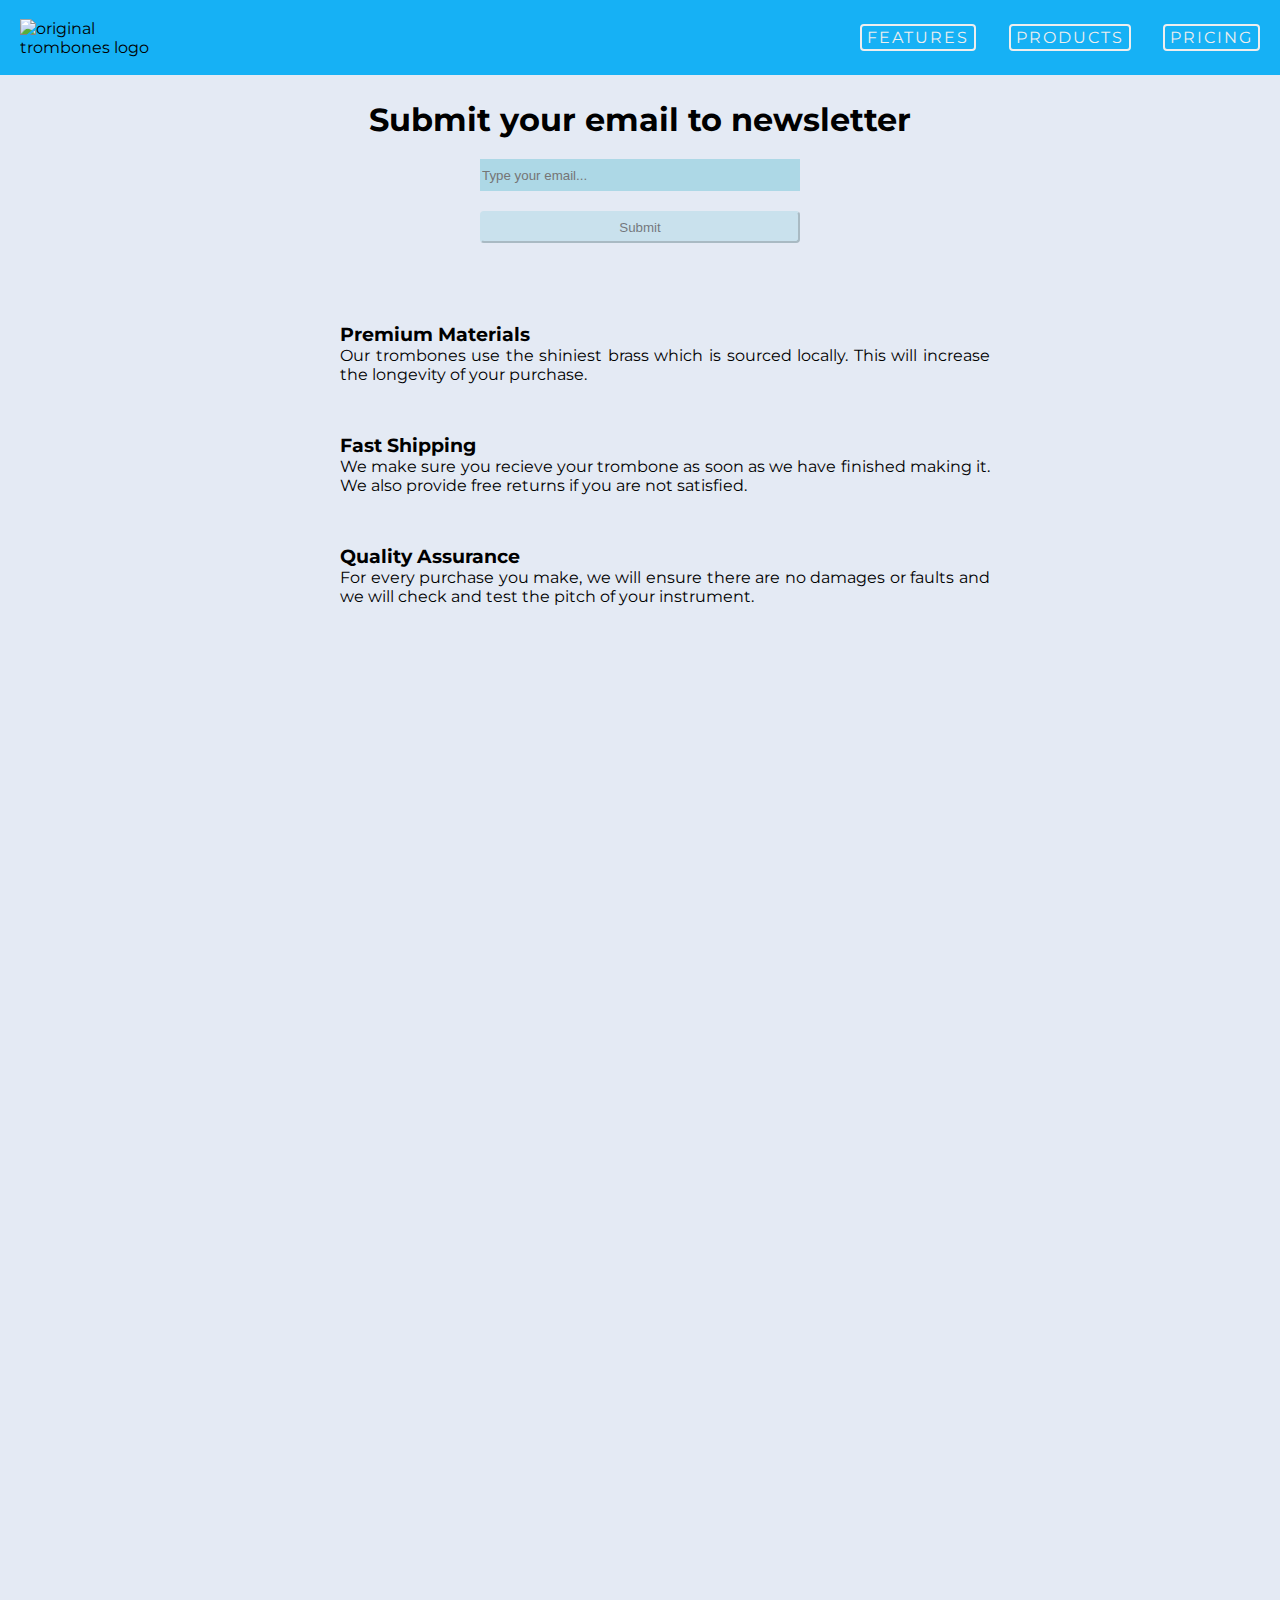
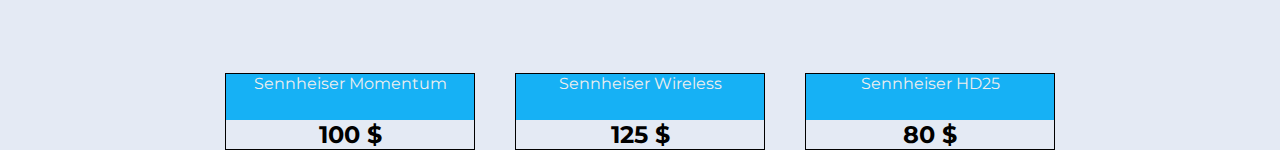
==== src/index.html @ 085ca84f "initial commit" ====
<!DOCTYPE html>
<html lang="en">
  <head>
    <meta charset="UTF-8" />
    <meta http-equiv="X-UA-Compatible" content="IE=edge" />
    <meta name="viewport" content="width=device-width, initial-scale=1.0" />
    <link rel="stylesheet" href="/src/css/style.css" />
    <link
      rel="stylesheet"
      href="https://use.fontawesome.com/releases/v5.8.1/css/all.css"
      integrity="sha384-50oBUHEmvpQ+1lW4y57PTFmhCaXp0ML5d60M1M7uH2+nqUivzIebhndOJK28anvf"
      crossorigin="anonymous"
    />
    <title>Document</title>
  </head>
  <body>
    <main>
      <div id="page-wrapper">
        <header id="header">
          <div class="logo">
            <img
              id="header-img"
              src="https://logodix.com/logo/1761823.png"
              alt="original trombones logo"
            />
          </div>
          <nav id="nav-bar">
            <ul>
              <li><a class="nav-link" href="#features">Features</a></li>
              <li><a class="nav-link" href="#how-it-works">Products</a></li>
              <li><a class="nav-link" href="#pricing">Pricing</a></li>
            </ul>
          </nav>
        </header>
        <form id="form">
          <h1>Submit your email to newsletter</h1>
          <input
            type="email"
            name=""
            id="email"
            placeholder="Type your email..."
          />
          <br />
          <button type="submit">Submit</button>
        </form>
        <div id="container">
          <section id="features">
            <div class="grid">
              <div class="icon">
                <i class="fas fa-3x fa-money-bill-wave"></i>
              </div>
              <div class="features-description">
                <h3>Premium Materials</h3>
                <p>
                  Our trombones use the shiniest brass which is sourced locally.
                  This will increase the longevity of your purchase.
                </p>
              </div>
            </div>
            <div class="grid">
              <div class="icon"><i class="fa fa-3x fa-truck"></i></div>
              <div class="features-description">
                <h3>Fast Shipping</h3>
                <p>
                  We make sure you recieve your trombone as soon as we have
                  finished making it. We also provide free returns if you are
                  not satisfied.
                </p>
              </div>
            </div>
            <div class="grid">
              <div class="icon">
                <i class="fa fa-3x fa-battery-full" aria-hidden="true"></i>
              </div>
              <div class="features-description">
                <h3>Quality Assurance</h3>
                <p>
                  For every purchase you make, we will ensure there are no
                  damages or faults and we will check and test the pitch of your
                  instrument.
                </p>
              </div>
            </div>
          </section>
          <section id="products">
            <div id="div-video">
              <iframe
                id="video"
                height="315"
                src="https://www.youtube-nocookie.com/embed/CUANvNUwFeI"
                frameborder="0"
                allow="accelerometer; autoplay; clipboard-write; encrypted-media; gyroscope; picture-in-picture"
                allowfullscreen
              ></iframe>
            </div>
            <div id="div-video">
              <iframe
                height="315"
                src="https://www.youtube.com/embed/4ZBLcZfAPZs"
                frameborder="0"
                allow="accelerometer; autoplay; clipboard-write; encrypted-media; gyroscope; picture-in-picture"
                allowfullscreen
              ></iframe>
            </div>
            <div id="div-video">
              <iframe
                height="315"
                src="https://www.youtube-nocookie.com/embed/wB7Nhq5HQFA"
                frameborder="0"
                allow="accelerometer; autoplay; clipboard-write; encrypted-media; gyroscope; picture-in-picture"
                allowfullscreen
              ></iframe>
            </div>
          </section>
          <section id="pricing">
            <div class="grid">
              <div class="product" id="product-first">
                <div class="product-heading">Sennheiser Momentum</div>
                <h2>100 $</h2>
              </div>
              <div class="product" id="product-second">
                <div class="product-heading">Sennheiser Wireless</div>
                <h2>125 $</h2>
              </div>
              <div class="product" id="product-third">
                <div class="product-heading">Sennheiser HD25</div>
                <h2>80 $</h2>
              </div>
            </div>
          </section>
        </div>
        <footer></footer>
      </div>
    </main>
  </body>
</html>
---- src/css/style.css ----
/** global element styling **/

@import url("https://fonts.googleapis.com/css2?family=Montserrat:ital@1&display=swap");

* {
  margin: 0;
  padding: 0;
  box-sizing: border-box;
}

body {
  background-color: #e4eaf4;
  font-family: "Montserrat", sans-serif;
}

#page-wrapper {
  position: relative;
  text-align: center;
}

li {
  list-style: none;
}

a {
  color: #eee;
  text-decoration: none;
  text-transform: uppercase;
  border: solid 2px #eee;
  padding: 2px 5px;
  border-radius: 4px;
}

header {
  position: fixed;
  width: 100%;
  top: 0;
  height: 75px;
  padding: 0px 20px;
  display: flex;
  justify-content: space-between;
  align-items: center;
  background-color: #16b1f5;
}

form {
  margin-top: 100px;
  line-break: strict;
}

form > input {
  margin-top: 20px;
  width: 320px;
  height: 32px;
  border-color: transparent;
  background-color: lightblue;
  color: black;
}

form > button {
  margin-top: 20px;
  height: 32px;
  border-color: transparent;
  border-radius: 4px;
  border-color: lightblue;
  background-color: lightblue;
  width: 320px;
  opacity: 0.5;
}

form > button:hover {
  opacity: 1;
}
.logo {
  width: 60vw;
}

.logo > img {
  width: 100%;
  height: 100%;
  width: 150px;
  display: flex;
  justify-content: center;
  align-items: center;
  text-align: left;
  margin-left: 0px;
}

nav {
  font-weight: 400;
  z-index: 1;
}

nav > ul {
  min-width: 400px;
  display: flex;
  flex-direction: row;
  justify-content: space-between;
  letter-spacing: 2px;
}

.grid {
  display: flex;
  justify-content: center;
}

#features {
  margin: auto;
  width: 80%;
  margin-top: 80px;
}

#features .icon {
  color: #16b1f5;
  justify-content: center;
  margin-right: 50px;
}

.features-description {
  text-align: left;
  margin-bottom: 50px;
  max-width: 650px;
}

.features-description > p {
  text-align: justify;
}

#div-video {
  margin: auto;
  width: 80%;
  justify-content: center;
}

#div-video > iframe {
  width: 100%;
  max-width: 615px;
  margin-bottom: 20px;
}

.product {
  border: 1px solid;
  border-color: black;
  width: 250px;
  margin: 0 20px;
}

.product-heading {
  background-color: #16b1f5;
  color: #eee;
  height: 46px;
}

.product-heading > h2 {
  vertical-align: middle;
}

@media (max-width: 578px) {
  header {
    display: flex;
    height: 120px;
    justify-content: end;
  }

  form {
    margin-top: 155px;
  }

  nav > ul {
    min-width: 150px;
    flex-direction: column;
    align-items: flex-end;
    margin: auto;
  }

  nav > ul > li {
    margin-top: 8px;
    margin-bottom: 8px;
  }

  ul {
    justify-content: flex-end;
    margin-left: auto;
  }
}
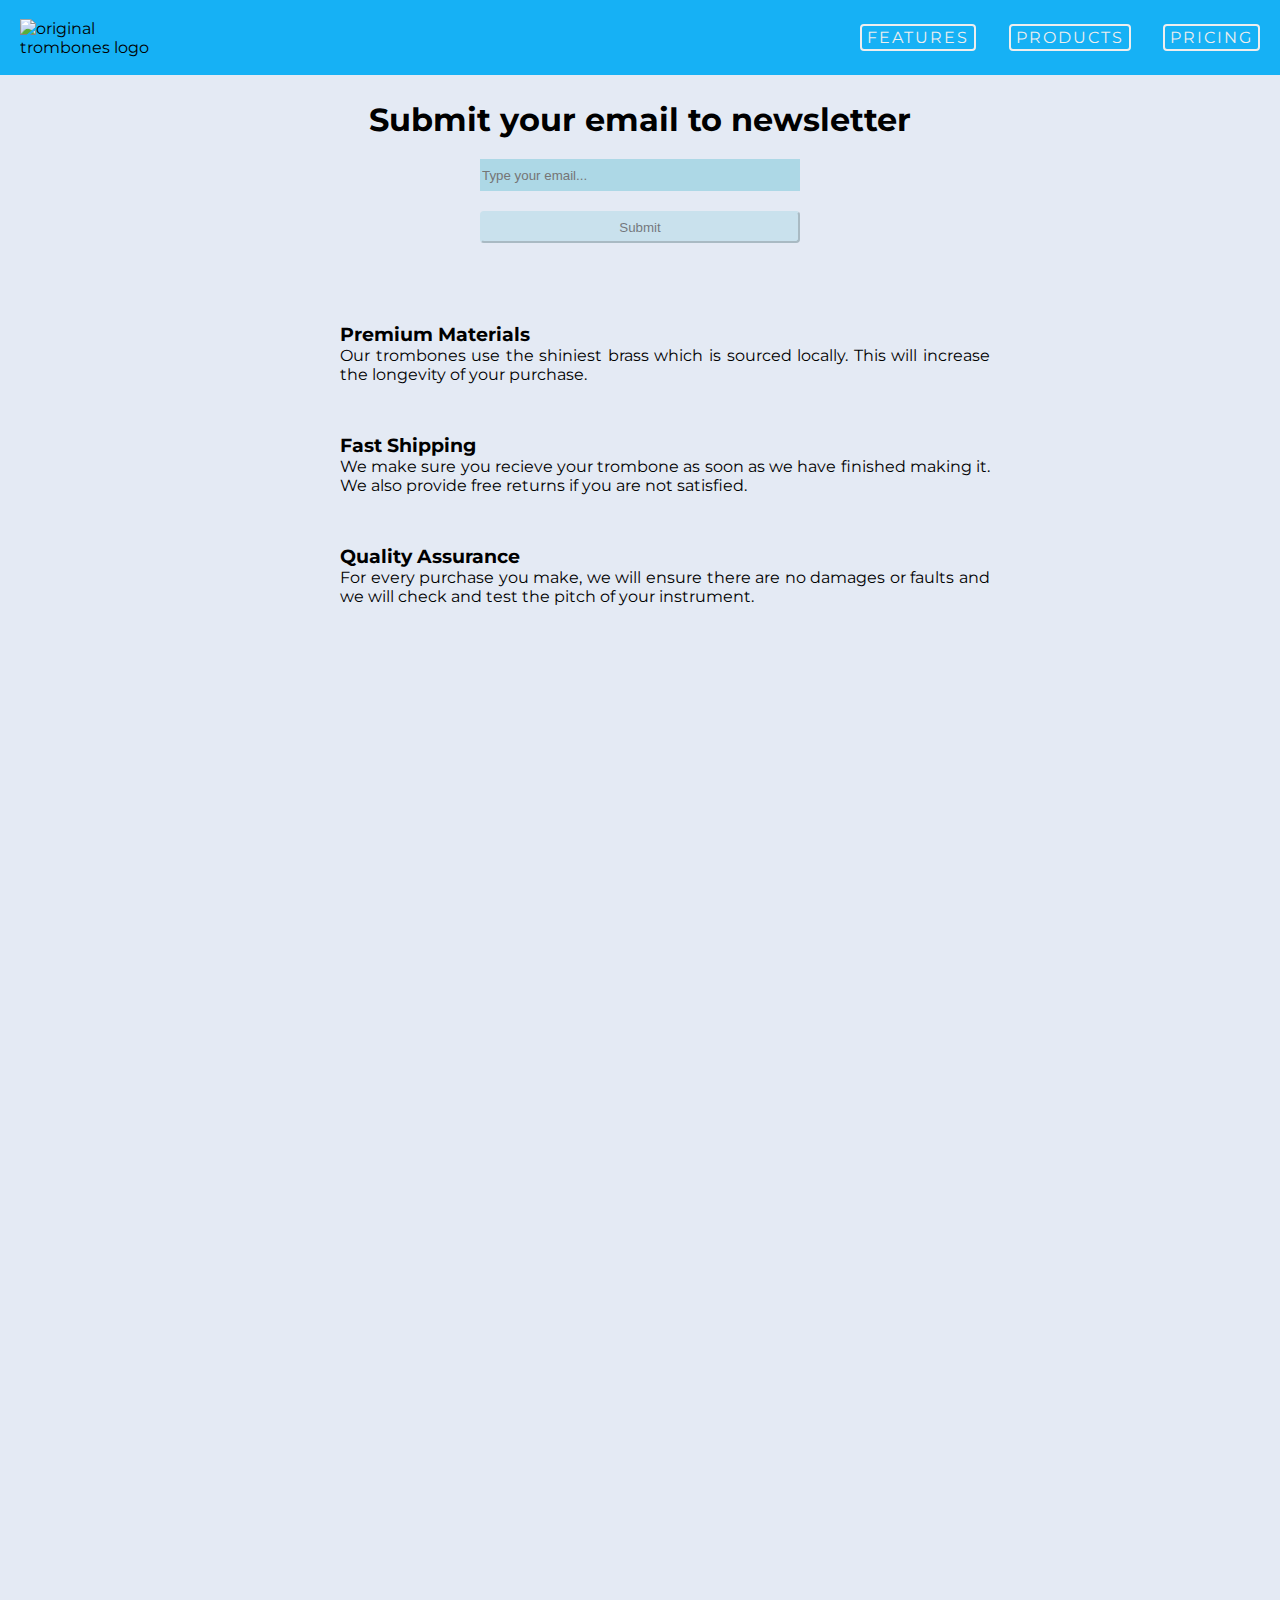
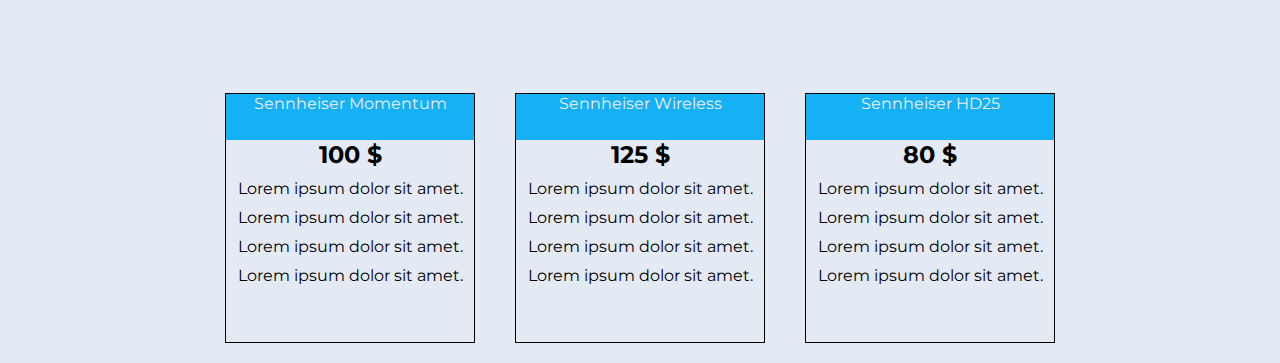
==== commit 7af19fda: "update conent" ====
--- a/src/index.html
+++ b/src/index.html
@@ -113,18 +113,36 @@
             </div>
           </section>
           <section id="pricing">
-            <div class="grid">
+            <div class="product-grid">
               <div class="product" id="product-first">
                 <div class="product-heading">Sennheiser Momentum</div>
                 <h2>100 $</h2>
+                <ul>
+                  <li>Lorem ipsum dolor sit amet.</li>
+                  <li>Lorem ipsum dolor sit amet.</li>
+                  <li>Lorem ipsum dolor sit amet.</li>
+                  <li>Lorem ipsum dolor sit amet.</li>
+                </ul>
               </div>
               <div class="product" id="product-second">
                 <div class="product-heading">Sennheiser Wireless</div>
                 <h2>125 $</h2>
+                <ul>
+                  <li>Lorem ipsum dolor sit amet.</li>
+                  <li>Lorem ipsum dolor sit amet.</li>
+                  <li>Lorem ipsum dolor sit amet.</li>
+                  <li>Lorem ipsum dolor sit amet.</li>
+                </ul>
               </div>
               <div class="product" id="product-third">
                 <div class="product-heading">Sennheiser HD25</div>
                 <h2>80 $</h2>
+                <ul>
+                  <li>Lorem ipsum dolor sit amet.</li>
+                  <li>Lorem ipsum dolor sit amet.</li>
+                  <li>Lorem ipsum dolor sit amet.</li>
+                  <li>Lorem ipsum dolor sit amet.</li>
+                </ul>
               </div>
             </div>
           </section>
--- a/src/css/style.css
+++ b/src/css/style.css
@@ -104,6 +104,11 @@
   justify-content: center;
 }
 
+.product-grid {
+  display: flex;
+  justify-content: center;
+}
+
 #features {
   margin: auto;
   width: 80%;
@@ -142,7 +147,8 @@
   border: 1px solid;
   border-color: black;
   width: 250px;
-  margin: 0 20px;
+  height: 250px;
+  margin: 20px 20px;
 }
 
 .product-heading {
@@ -153,6 +159,12 @@
 
 .product-heading > h2 {
   vertical-align: middle;
+  margin: 10px 10px;
+  font-weight: bold;
+}
+
+.product > ul > li {
+  margin: 10px;
 }
 
 @media (max-width: 578px) {
@@ -183,3 +195,14 @@
     margin-left: auto;
   }
 }
+
+@media (max-width: 928px) {
+  .product-grid {
+    display: flex;
+    flex-direction: column;
+  }
+
+  .product {
+    margin: 20px auto;
+  }
+}
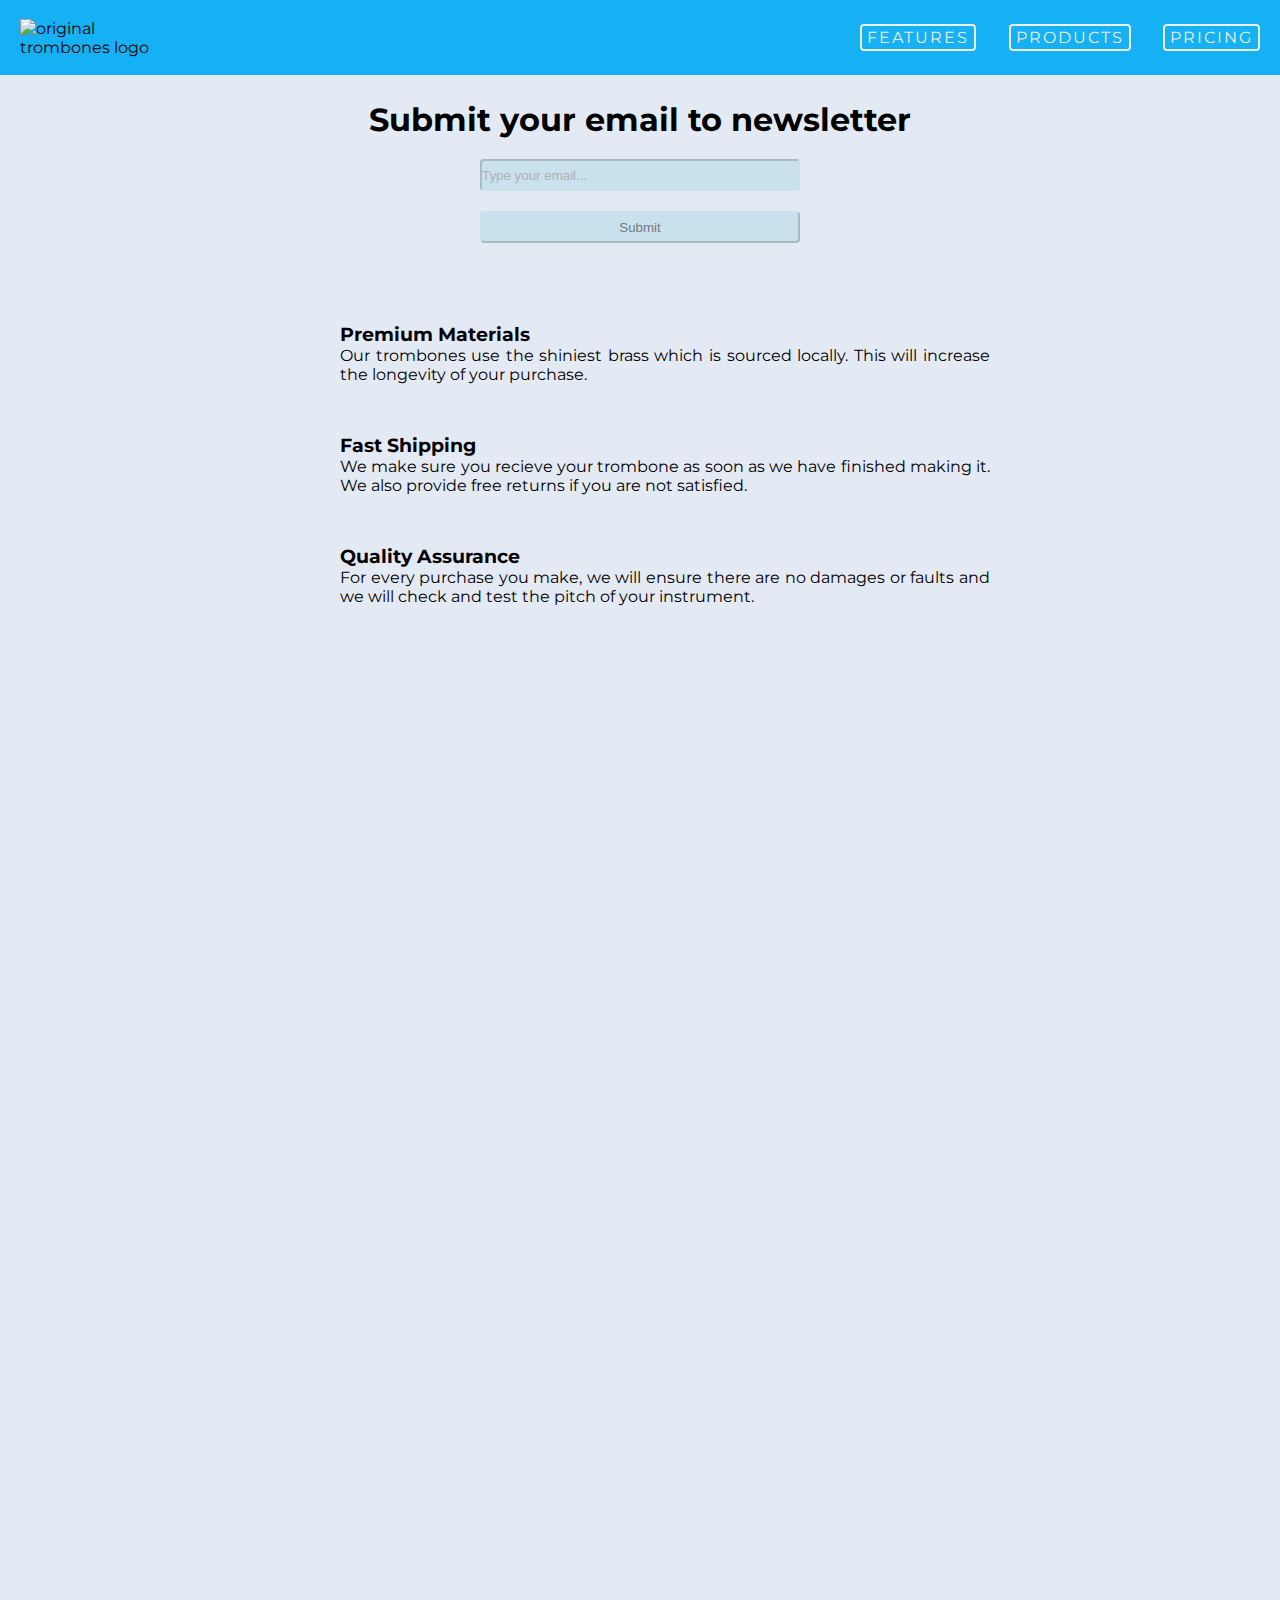
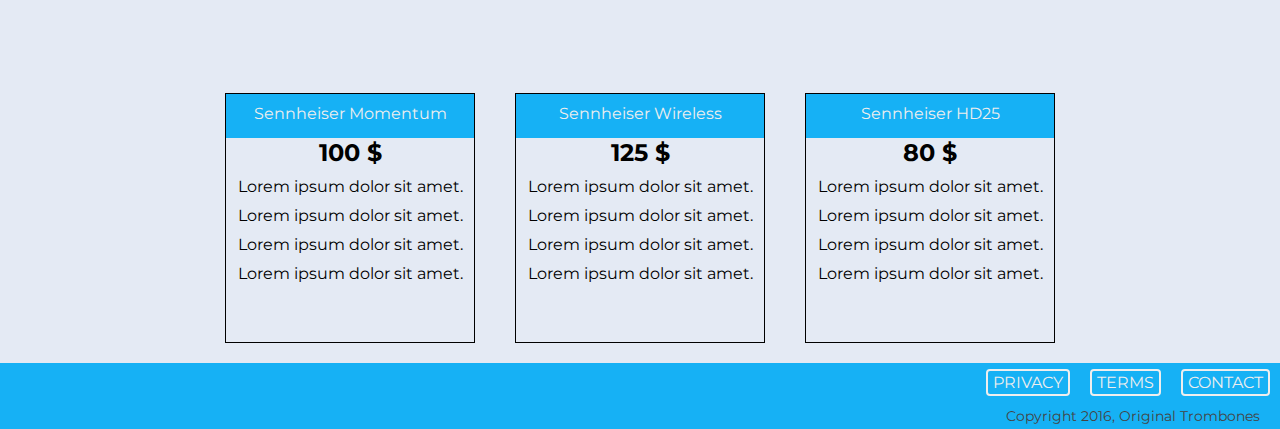
==== commit 5b8cd0e5: "refactoring acc. to project requrements" ====
--- a/src/index.html
+++ b/src/index.html
@@ -27,21 +27,22 @@
           <nav id="nav-bar">
             <ul>
               <li><a class="nav-link" href="#features">Features</a></li>
-              <li><a class="nav-link" href="#how-it-works">Products</a></li>
+              <li><a class="nav-link" href="#products">Products</a></li>
               <li><a class="nav-link" href="#pricing">Pricing</a></li>
             </ul>
           </nav>
         </header>
-        <form id="form">
+        <form id="form" action="https://www.freecodecamp.com/email-submit">
           <h1>Submit your email to newsletter</h1>
           <input
             type="email"
-            name=""
+            name="email"
             id="email"
             placeholder="Type your email..."
+            required
           />
           <br />
-          <button type="submit">Submit</button>
+          <input type="submit" id="submit" value="Submit"></input>
         </form>
         <div id="container">
           <section id="features">
@@ -147,7 +148,14 @@
             </div>
           </section>
         </div>
-        <footer></footer>
+        <footer>
+          <ul>
+            <li><a href="#">Privacy</a></li>
+            <li><a href="#">Terms</a></li>
+            <li><a href="#">Contact</a></li>
+          </ul>
+          <span>Copyright 2016, Original Trombones</span>
+        </footer>
       </div>
     </main>
   </body>
--- a/src/css/style.css
+++ b/src/css/style.css
@@ -57,7 +57,7 @@
   color: black;
 }
 
-form > button {
+form > input {
   margin-top: 20px;
   height: 32px;
   border-color: transparent;
@@ -68,7 +68,7 @@
   opacity: 0.5;
 }
 
-form > button:hover {
+form > input:hover {
   opacity: 1;
 }
 .logo {
@@ -152,19 +152,45 @@
 }
 
 .product-heading {
+  display: flex;
   background-color: #16b1f5;
   color: #eee;
-  height: 46px;
+  height: 44px;
+  justify-content: center;
+  padding: 10px 10px;
 }
 
 .product-heading > h2 {
-  vertical-align: middle;
-  margin: 10px 10px;
   font-weight: bold;
 }
 
 .product > ul > li {
   margin: 10px;
+}
+
+footer {
+  background-color: #16b1f5;
+  height: 66px;
+}
+
+footer > ul {
+  display: flex;
+  flex-direction: row;
+  justify-content: flex-end;
+}
+
+footer > ul > li {
+  margin: 10px 10px;
+  border: none;
+}
+
+footer > span {
+  margin-top: 5px;
+  display: flex;
+  justify-content: flex-end;
+  font-size: 0.9em;
+  color: #444;
+  margin-right: 20px;
 }
 
 @media (max-width: 578px) {
